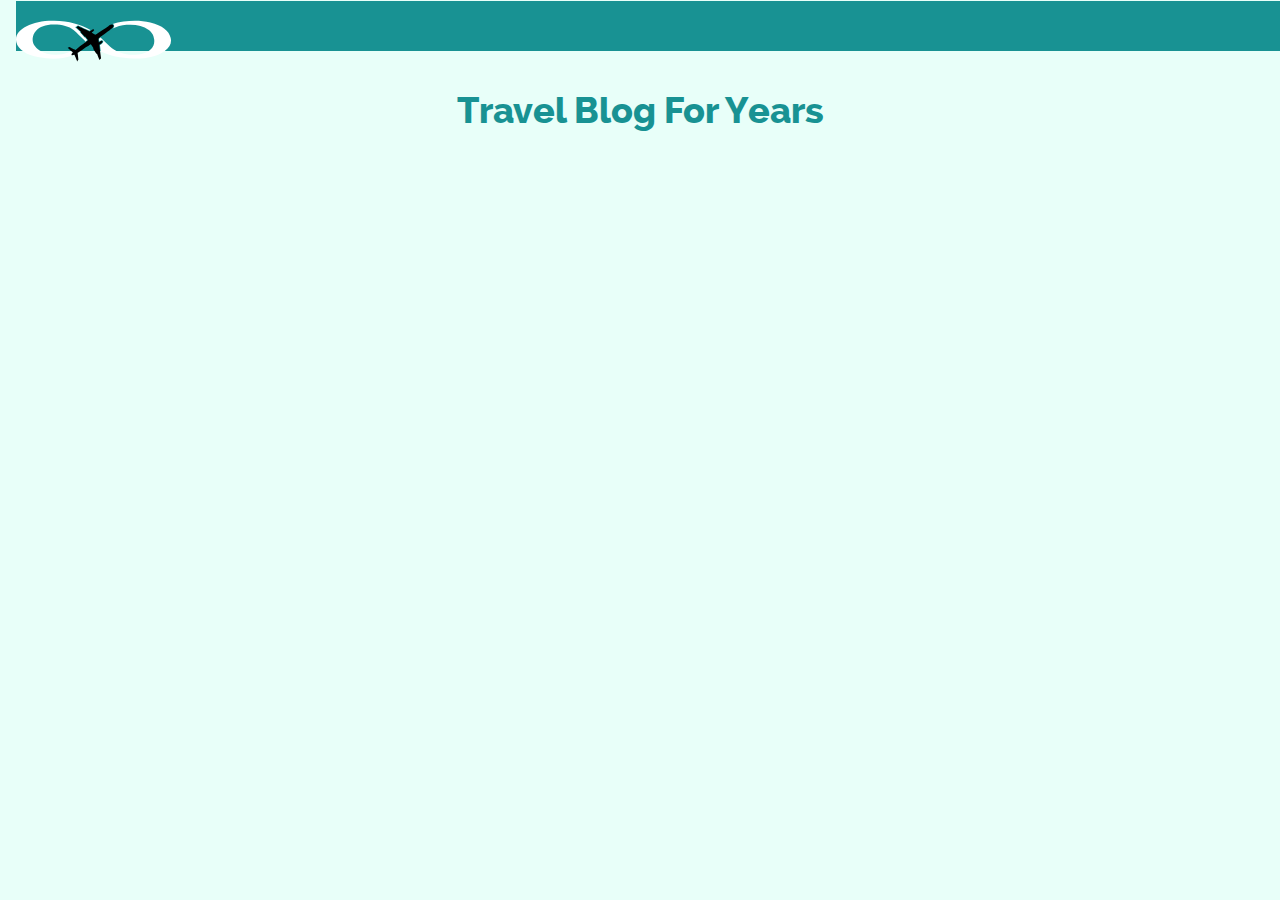
==== blog.html @ 3b25afd3 "Implemented Most of Mobile Version" ====
<!DOCTYPE html>
<html lang="en">
  <head>
    <meta charset="utf-8">
    <meta http-equiv="X-UA-Compatible" content="IE=edge">
    <meta name="viewport" content="width=device-width, initial-scale=1">
    <title>Travel Blog | Airfinity Airlines</title>

    <link href="css/bootstrap.min.css" rel="stylesheet">
    <link href="css/style.css" rel="stylesheet">

    <!--[if lt IE 9]>
      <script src="https://oss.maxcdn.com/html5shiv/3.7.2/html5shiv.min.js"></script>
      <script src="https://oss.maxcdn.com/respond/1.4.2/respond.min.js"></script>
    <![endif]-->

  </head>
  <body>
    <!-- Main header + Nav Toggle -->
    <nav class="navbar" role="navigation">
      <div class="container-fluid">
      <!-- Logo for ipad -->
      <div class="container-fluid">
        <div class="row">
          <div class="col-sm-12 visible-sm">
            <a class="logo navbar-brand" href="#"><img src="assets/logo-dark.svg" alt="Airfinity Airlines" role="logo" width="250px" height="50px"></a>
          </div>
        </div>
      </div>
        <div class="navbar-header mast">
          <div class="row">
            <a class="logo navbar-brand" href="index.html"><img src="assets/logo.svg" alt="Airfinity Airlines" role="logo" width="250px" height="50px" class="navbar-left col-xs-10 hidden-sm"></a>
            <button type="button" class="navbar-toggle menu-glyph navbar-right col-xs-2" data-toggle="collapse" data-target="#main-menu">
              <span class="glyphicon glyphicon-th-list "></span>
            </button>

          </div>
        </div>
      </div>
    </nav>
    <!-- Navigation Options -->
    <div class="collapse navbar-collapse" id="main-menu">
      <ul class="navbar-nav nav navbar-right drop-menu hidden-sm hidden-md hidden-lg">
        <li class=""><div class="drop-menu1"><a href="booking.html">Booking</a></div></li>
        <li class=""><div class="drop-menu2 drop-menu-active"><a href="#">Travel Blog</a></div></li>
        <li class=""><div class="drop-menu3"><a href="flyer.html">Frequent Flyer</a></div></li>
        <li class=""><div class="drop-menu4"><a href="pledge.html">Our Pledge</a></div></li>
      </ul>
    </div>
    <h1 class="text-center bold">Travel Blog For Years</h1>
    <div class="spacer"></div>
    <!-- blog posts here -->

    <script src="js/jquery-1.11.1.min.js"></script>
    <script src="js/bootstrap.min.js"></script>
  </body>
</html>
---- css/style.css ----
@font-face {
    font-family: 'raleway';
    src: url('../fonts/webfont/raleway-regular-webfont.eot');
    src: url('../fonts/webfont/raleway-regular-webfont.eot?#iefix') format('embedded-opentype'),
         url('../fonts/webfont/raleway-regular-webfont.woff') format('woff'),
         url('../fonts/webfont/raleway-regular-webfont.ttf') format('truetype'),
         url('../fonts/webfont/raleway-regular-webfont.svg#ralewayregular') format('svg');
    font-weight: normal;
    font-style: normal;}
@font-face {
    font-family: 'raleway';
    src: url('../fonts/webfont/raleway-extrabold-webfont.eot');
    src: url('../fonts/webfont/raleway-extrabold-webfont.eot?#iefix') format('embedded-opentype'),
         url('../fonts/webfont/raleway-extrabold-webfont.woff') format('woff'),
         url('../fonts/webfont/raleway-extrabold-webfont.ttf') format('truetype'),
         url('../fonts/webfont/raleway-extrabold-webfont.svg#ralewayextrabold') format('svg');
    font-weight: bold;
    font-style: normal;
}

html {
  margin:0;
  padding:0;

}
h2 {
  text-align: right;
  font-weight: bold;
  font-size: 3em;
}
p {
  padding-top: 1em;
  padding-bottom: 0.3em;
}
body{
  background: #e8fff9;
  color: #189293;
  font-family: raleway;
  font-weight: normal;
}
.vert_bot{
  padding-top: 3em;
}
.spacer{
  margin-top: 3em;
}
.spacerHalf{
  margin-top:1.5em;
}
.bold {
  font-weight: bold;
}
.drop-menu a {
  text-decoration: none;
  color: white;
}
.mast {
  background-color: rgba(24,146,147,1);
  width: 110%;
  height: auto;
  margin-bottom: 0;
 
}
.menu-glyph {
  font-size: 2em;
  margin-top: -1.4em;
  color: #fff;
}
.drop-menu{
  text-align: right;
  font-weight: bold;
  font-size: 3em;
  color: #fff;
  
}
.testimony{
  height: 20em;
}
.drop-menu-active{
  text-align: left;
}
.drop-menu1{
  background-image: url(../assets/menu/booking.png);
  margin-top:0.1em;
  margin-bottom: 0.1em;
}
.drop-menu2{
  background-image: url(../assets/menu/travelblog.png);
  margin-bottom: 0.1em;
}
.drop-menu3{
  background-image: url(../assets/menu/FF.png);
  margin-bottom: 0.1em;
}
.drop-menu4{
  background-image: url(../assets/menu/pledge.png);
  margin-bottom: 0.1em;
}
.text-input{
  background-color: #b6f1ef;
  border-radius: 25px;
  border-width: 0;
  color: #189293;
  font-size: 1.3em;
}
.input_round{
  border-radius: 25px;
}


@media (min-width: 1000px){
  body {
     background-image: url(../assets/tile.png);
     color: #189293;
  }

}
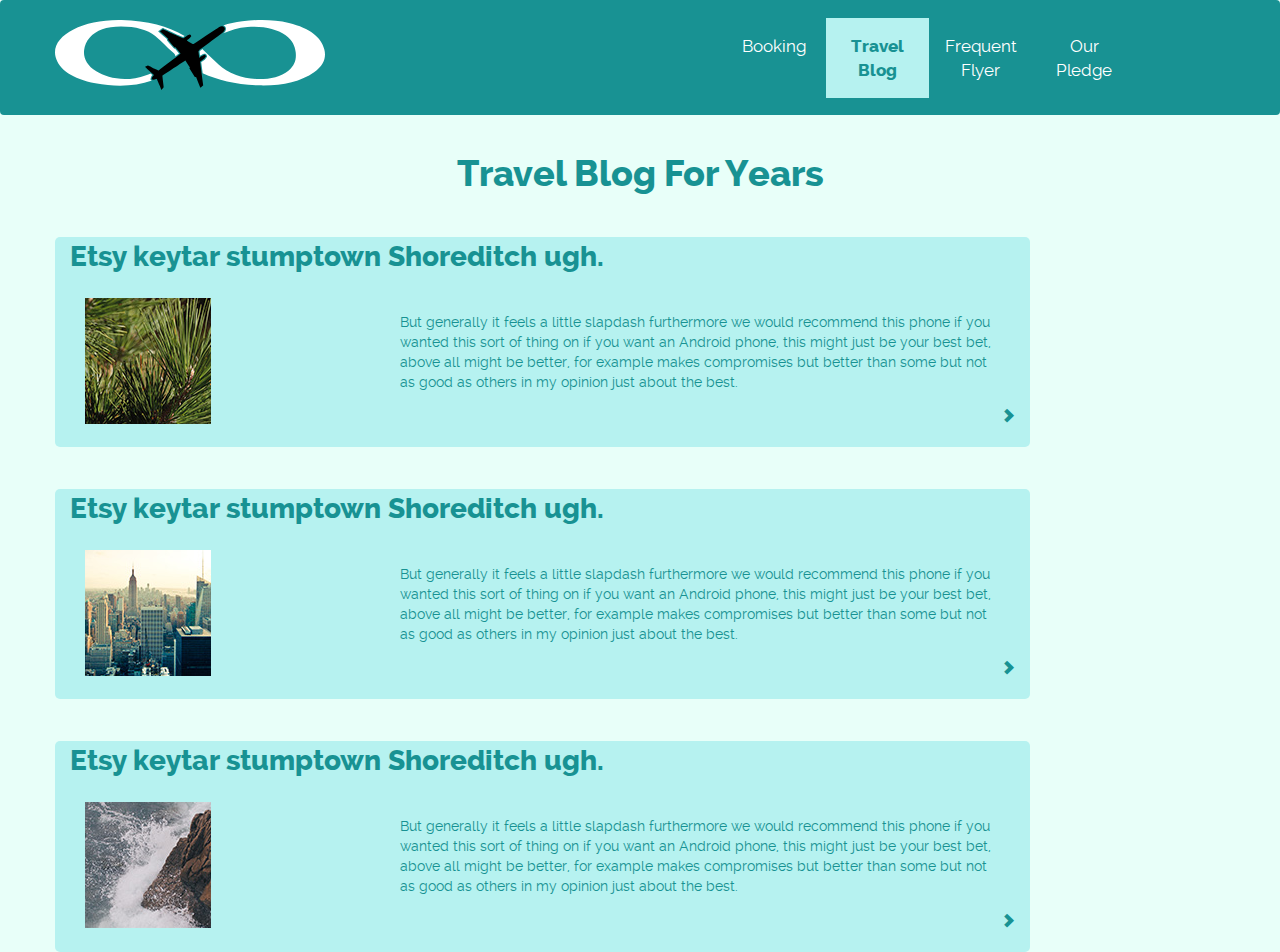
==== commit 6f230f86: "v0.4" ====
--- a/blog.html
+++ b/blog.html
@@ -17,21 +17,47 @@
   </head>
   <body>
     <!-- Main header + Nav Toggle -->
-    <nav class="navbar" role="navigation">
-      <div class="container-fluid">
-      <!-- Logo for ipad -->
-      <div class="container-fluid">
-        <div class="row">
-          <div class="col-sm-12 visible-sm">
-            <a class="logo navbar-brand" href="#"><img src="assets/logo-dark.svg" alt="Airfinity Airlines" role="logo" width="250px" height="50px"></a>
+    <nav class="" role="navigation">
+      <div class="container-fluid no_pad">
+      <!-- Menu for Desktop -->
+        <div class="mast-md navbar visible-lg visible-md">
+          <a class="logo logo-md navbar-brand" href="index.html"><img src="assets/logo.svg" alt="Airfinity Airlines" height="70px"  class="" role="logo" ></a>
+          <div class="row">
+            <div class="col-md-6 col-md-push-3 deco_none sm-menu">
+              <a href="booking.html"><div class="col-md-2"><p>Booking</p></div></a>
+              <a href="blog.html"><div class="col-md-2 sm-menu-active"><p>Travel Blog</p></div></a>
+              <a href="flyer.html"><div class="col-md-2 "><p>Frequent Flyer</p></div></a>
+              <a href="pledge.html"><div class="col-md-2"><p>Our Pledge</p></div></a>
+            </div>
+          </div>
+        </div>
+      <!--Menu for ipad -->
+        <div class="row visible-sm ">
+          <div class="col-sm-5 col-sm-push-3">
+            <a class="logo logo-ipad navbar-brand" href="index.html"><img src="assets/logo-dark.svg" alt="Airfinity Airlines"  class="text-center" role="logo" ></a>
+          </div> 
+        </div>
+        <div class="row col-sm-12 mast visible-sm">
+          <div class="col-sm-3">
+            <a href="booking.html"><p class="sm-menu">Booking</p></a>
+          </div>
+          <div class="col-sm-3">
+            <a href="blog.html"><p class="sm-menu sm-menu-active">Travel Blog</p></a>
+          </div>
+          <div class="col-sm-3">
+            <a href="flyer.html"><p class="sm-menu">Frequent Flyer</p></a>
+          </div>
+          <div class="col-sm-3">
+            <a href="pledge.html"><p class="sm-menu">Our Pledge</p></a>
           </div>
         </div>
       </div>
-        <div class="navbar-header mast">
+      <!-- Menu for Mobile -->
+      <div class="navbar-header mast visible-xs">
           <div class="row">
             <a class="logo navbar-brand" href="index.html"><img src="assets/logo.svg" alt="Airfinity Airlines" role="logo" width="250px" height="50px" class="navbar-left col-xs-10 hidden-sm"></a>
-            <button type="button" class="navbar-toggle menu-glyph navbar-right col-xs-2" data-toggle="collapse" data-target="#main-menu">
-              <span class="glyphicon glyphicon-th-list "></span>
+            <button type="button" class="navbar-toggle menu-glyph navbar-right col-xs-4" data-toggle="collapse" data-target="#main-menu">
+              <span class="glyphicon glyphicon-th-list menu"></span>
             </button>
 
           </div>
@@ -41,15 +67,216 @@
     <!-- Navigation Options -->
     <div class="collapse navbar-collapse" id="main-menu">
       <ul class="navbar-nav nav navbar-right drop-menu hidden-sm hidden-md hidden-lg">
+        <li>
+          <div class="no_pad container-fluid">
+          <div class="row">
+            <div id="carousel-index" class="carousel slide" data-ride="carousel">
+              <div class="carousel-inner">
+                <div class="item">
+                  <img class="img-responsive" width="100%" src="assets/slider/4.jpg" alt="slider1">
+                <div class="carousel-caption">
+                </div>
+              </div>
+              <div class="item">
+                <img class="img-responsive" width="100%" src="assets/slider/5.jpg" alt="slider2">
+                <div class="carousel-caption">
+                </div>
+              </div>  
+              <div class="item active">
+                <img class="img-responsive" width="100%" src="assets/slider/6.jpg" alt="slider3">
+                <div class="carousel-caption">
+                </div>
+              </div>
+            </div>
+          </div>
+          </div>
+
+        </li>
         <li class=""><div class="drop-menu1"><a href="booking.html">Booking</a></div></li>
-        <li class=""><div class="drop-menu2 drop-menu-active"><a href="#">Travel Blog</a></div></li>
+        <li class=""><div class="drop-menu2 drop-menu-active"><a href="blog.html">Travel Blog</a></div></li>
         <li class=""><div class="drop-menu3"><a href="flyer.html">Frequent Flyer</a></div></li>
         <li class=""><div class="drop-menu4"><a href="pledge.html">Our Pledge</a></div></li>
       </ul>
     </div>
     <h1 class="text-center bold">Travel Blog For Years</h1>
     <div class="spacer"></div>
-    <!-- blog posts here -->
+    <!-- Mobile blog posts here -->
+    <div class="container-fluid visible-xs">
+      <div class="row">
+        <div class="col-xs-12">
+          <button type="button" class="btn btn-lg btn-block blog_button" data-toggle="collapse" data-target="#blog-post1">
+            <!-- Blog post Pic -->
+            <div class="col-xs-6 blog_img">
+              <img class="img-rounded img-responsive" src="assets/blog1.jpg">
+            </div>
+            <div class="col-xs-2"></div>
+            <div class="col-xs-4 col-xs-pull-2">
+              <p class="blog_thumb">
+                <span class="bold">Etsy keytar <br>stumptown</span><br> 
+                 Shoreditch, a bird on <br>it organic fingerstache <br>shabby chic 
+                ugh.
+              </p>
+            </div>
+            <div class="row">
+              <div class="col-xs-1 col-xs-offset-10">
+                <span class="glyphicon glyphicon-chevron-down"></span>
+              </div>
+            </div>
+          </button>
+          <div class="spacerHalf"></div>
+          <!--Blog post 1 -->
+          <div id="blog-post1" class="collapse row">
+            <div class="container">
+              <div class="row">
+                <img class="col-xs-4" src="assets/blog4.jpg">
+                <img class="col-xs-4" src="assets/blog1.jpg">
+                <img class="col-xs-4" src="assets/blog2.jpg">
+                <div class="spacer"></div>
+                <div class="col-xs-12">
+                  <p>
+                      But generally it feels a little slapdash furthermore we would recommend this phone if you wanted this sort of thing on if you want an Android phone, this might just be your best bet, above all might be better, for example makes compromises but better than some but not as good as others in my opinion just about the best.
+                  </p>
+                </div>
+              </div>
+            </div>
+          </div>
+          <!-- Blog Post1 end -->
+           <button type="button" class="btn btn-lg btn-block blog_button" data-toggle="collapse" data-target="#blog-post2">
+            <!-- Blog post Pic -->
+            <div class="col-xs-6 blog_img">
+              <img class="img-rounded img-responsive" src="assets/blog2.jpg">
+            </div>
+            <div class="col-xs-2"></div>
+            <div class="col-xs-4 col-xs-pull-2">
+              <p class="blog_thumb">
+                <span class="bold">Etsy keytar <br>stumptown</span><br> 
+                 Shoreditch, a bird on <br>it organic fingerstache <br>shabby chic 
+                ugh.
+              </p>
+            </div>
+            <div class="row">
+              <div class="col-xs-1 col-xs-offset-10">
+                <span class="glyphicon glyphicon-chevron-down"></span>
+              </div>
+            </div>
+          </button>
+          <div class="spacerHalf"></div>
+          <!--Blog post 2 -->
+          <div id="blog-post2" class="collapse row">
+            <div class="container">
+              <div class="row">
+                <img class="col-xs-4" src="assets/blog4.jpg">
+                <img class="col-xs-4" src="assets/blog1.jpg">
+                <img class="col-xs-4" src="assets/blog2.jpg">
+                <div class="spacer"></div>
+                <div class="col-xs-12">
+                  <p>
+                      But generally it feels a little slapdash furthermore we would recommend this phone if you wanted this sort of thing on if you want an Android phone, this might just be your best bet, above all might be better, for example makes compromises but better than some but not as good as others in my opinion just about the best.
+                  </p>
+                </div>
+              </div>
+            </div>
+          </div>
+          <!-- Blog Post2 end -->
+           <button type="button" class="btn btn-lg btn-block blog_button" data-toggle="collapse" data-target="#blog-post3">
+            <!-- Blog post Pic -->
+            <div class="col-xs-6 blog_img">
+              <img class="img-rounded img-responsive" src="assets/blog4.jpg">
+            </div>
+            <div class="col-xs-2"></div>
+            <div class="col-xs-4 col-xs-pull-2">
+              <p class="blog_thumb">
+                <span class="bold">Lorem Ipsum<br>stumptown</span><br> 
+                 Shoreditch, a bird on <br>it organic fingerstache <br>shabby chic 
+                ugh.
+              </p>
+            </div>
+            <div class="row">
+              <div class="col-xs-1 col-xs-offset-10">
+                <span class="glyphicon glyphicon-chevron-down"></span>
+              </div>
+            </div>
+          </button>
+          <div class="spacerHalf"></div>
+          <!--Blog post 3 -->
+            <div id="blog-post3" class="collapse row">
+            <div class="container">
+              <div class="row">
+                <img class="col-xs-4" src="assets/blog4.jpg">
+                <img class="col-xs-4" src="assets/blog1.jpg">
+                <img class="col-xs-4" src="assets/blog2.jpg">
+                <div class="spacer"></div>
+                <div class="col-xs-12">
+                  <p>
+                      But generally it feels a little slapdash furthermore we would recommend this phone if you wanted this sort of thing on if you want an Android phone, this might just be your best bet, above all might be better, for example makes compromises but better than some but not as good as others in my opinion just about the best.
+                  </p>
+                </div>
+              </div>
+            </div>
+          </div>
+          <!-- Blog Post3 end -->
+          <div class="spacer"></div>
+        </div>        
+      </div>
+    </div>
+    <!-- Blog Posts for iPad/Desktop -->
+    <div class="container hidden-xs">
+      <div class="row">
+        <div class="col-sm-12 col-md-10 blog_button">
+          <header>Etsy keytar stumptown Shoreditch ugh.</header>
+          <div class="spacerHalf"></div>
+          <div class="col-sm-4">
+            <img class="img-responsive" src="assets/blog1.jpg" alt="">
+          </div>
+          <div class="col-sm-8">
+            <p>
+              But generally it feels a little slapdash furthermore we would recommend this phone if you wanted this sort of thing on if you want an Android phone, this might just be your best bet, above all might be better, for example makes compromises but better than some but not as good as others in my opinion just about the best.
+            </p>
+          </div>
+          <div class="text-right"><span class="glyphicon glyphicon-chevron-right"></span></div>
+          <div class="spacerHalf"></div>
+        </div>
+        </div>
+        <div class="spacer"></div>
+        <div class="row">
+        <div class="col-sm-12 col-md-10 blog_button">
+          <header>Etsy keytar stumptown Shoreditch ugh.</header>
+          <div class="spacerHalf"></div>
+          <div class="col-sm-4">
+            <img class="img-responsive" src="assets/blog2.jpg" alt="">
+          </div>
+          <div class="col-sm-8">
+            <p>
+              But generally it feels a little slapdash furthermore we would recommend this phone if you wanted this sort of thing on if you want an Android phone, this might just be your best bet, above all might be better, for example makes compromises but better than some but not as good as others in my opinion just about the best.
+            </p>
+          </div>
+          <div class="text-right"><span class="glyphicon glyphicon-chevron-right"></span></div>
+          <div class="spacerHalf"></div>
+        </div>
+        </div>
+        <div class="spacer"></div>
+        <div class="row">
+        <div class="col-sm-12 col-md-10 blog_button">
+          <header>Etsy keytar stumptown Shoreditch ugh.</header>
+          <div class="spacerHalf"></div>
+          <div class="col-sm-4">
+            <img class="img-responsive" src="assets/blog4.jpg" alt="">
+          </div>
+          <div class="col-sm-8">
+            <p>
+              But generally it feels a little slapdash furthermore we would recommend this phone if you wanted this sort of thing on if you want an Android phone, this might just be your best bet, above all might be better, for example makes compromises but better than some but not as good as others in my opinion just about the best.
+            </p>
+          </div>
+          <div class="text-right"><span class="glyphicon glyphicon-chevron-right"></span></div>
+          <div class="spacerHalf"></div>
+        </div>
+        </div>
+        
+    </div>
+
+
+
+
 
     <script src="js/jquery-1.11.1.min.js"></script>
     <script src="js/bootstrap.min.js"></script>
--- a/css/style.css
+++ b/css/style.css
@@ -1,48 +1,66 @@
-@font-face {
-    font-family: 'raleway';
-    src: url('../fonts/webfont/raleway-regular-webfont.eot');
-    src: url('../fonts/webfont/raleway-regular-webfont.eot?#iefix') format('embedded-opentype'),
-         url('../fonts/webfont/raleway-regular-webfont.woff') format('woff'),
-         url('../fonts/webfont/raleway-regular-webfont.ttf') format('truetype'),
-         url('../fonts/webfont/raleway-regular-webfont.svg#ralewayregular') format('svg');
-    font-weight: normal;
-    font-style: normal;}
-@font-face {
-    font-family: 'raleway';
-    src: url('../fonts/webfont/raleway-extrabold-webfont.eot');
-    src: url('../fonts/webfont/raleway-extrabold-webfont.eot?#iefix') format('embedded-opentype'),
-         url('../fonts/webfont/raleway-extrabold-webfont.woff') format('woff'),
-         url('../fonts/webfont/raleway-extrabold-webfont.ttf') format('truetype'),
-         url('../fonts/webfont/raleway-extrabold-webfont.svg#ralewayextrabold') format('svg');
-    font-weight: bold;
-    font-style: normal;
-}
+/*****************
+      Import
+******************/
+@font-face {font-family: 'raleway';src: url('../fonts/webfont/raleway-regular-webfont.eot');src: url('../fonts/webfont/raleway-regular-webfont.eot?#iefix') format('embedded-opentype'),url('../fonts/webfont/raleway-regular-webfont.woff') format('woff'),url('../fonts/webfont/raleway-regular-webfont.ttf') format('truetype'),url('../fonts/webfont/raleway-regular-webfont.svg#ralewayregular') format('svg');font-weight: normal;font-style: normal;}
+@font-face {font-family: 'raleway'; src: url('../fonts/webfont/raleway-extrabold-webfont.eot');src: url('../fonts/webfont/raleway-extrabold-webfont.eot?#iefix') format('embedded-opentype'),url('../fonts/webfont/raleway-extrabold-webfont.woff') format('woff'),url('../fonts/webfont/raleway-extrabold-webfont.ttf') format('truetype'),url('../fonts/webfont/raleway-extrabold-webfont.svg#ralewayextrabold') format('svg');font-weight: bold;font-style: normal;}
 
-html {
-  margin:0;
-  padding:0;
+html {margin:0;padding:0;}
 
-}
-h2 {
-  text-align: right;
-  font-weight: bold;
-  font-size: 3em;
-}
-p {
-  padding-top: 1em;
-  padding-bottom: 0.3em;
-}
+h2 {text-align: right;font-weight: bold;font-size: 3em;}
+
+p {padding-top: 1em;padding-bottom: 0.3em;}
+
 body{
   background: #e8fff9;
+  background-image: url(../assets/tile.png);
   color: #189293;
   font-family: raleway;
   font-weight: normal;
 }
+
+hr {
+  outline-color: #189293;
+  outline-width: 2px;
+}
+header {
+  font-size: 2em;
+  font-weight: bold;
+}
+.sm-menu{
+  color:#fff;
+  font-weight: normal;
+  font-size: 1.2em;
+  text-align: center;
+  padding:1em;
+}
+.md-menu{
+  padding :2em;
+
+}
+
+.sm-menu-active{
+  background-color: #b6f2f0;
+  font-weight: normal;
+  font-weight: bold;
+  color:#189293;
+}
+
+.deco_none a{
+  text-decoration: none;
+  color: inherit;
+}
 .vert_bot{
   padding-top: 3em;
+  margin-top: 3em;
+}
+.vert-mid{
+  vertical-align: middle;
+  margin-top:-0.5em;
 }
 .spacer{
-  margin-top: 3em;
+  margin-top: 1.5em;
+  padding-top:1.5em;
+  content: " ";
 }
 .spacerHalf{
   margin-top:1.5em;
@@ -59,7 +77,31 @@
   width: 110%;
   height: auto;
   margin-bottom: 0;
+  padding-bottom: 0.8em;
+  padding-top: 1em;
+  
  
+}
+.no_pad{
+  padding-left: 0;
+  padding-right: 0;
+}
+.mast-md{
+  background-color: rgba(24,146,147,1);
+
+
+}
+.logo-ipad{
+  padding:3em;
+  padding-top: 1px;
+  margin-top: 1em;
+  margin-bottom: 2em;
+}
+.logo-md{
+  padding:3em;
+  padding-top: 1px;
+  margin-top: 1em;
+  margin-bottom: 2em;
 }
 .menu-glyph {
   font-size: 2em;
@@ -106,12 +148,43 @@
 .input_round{
   border-radius: 25px;
 }
-
-
-@media (min-width: 1000px){
-  body {
-     background-image: url(../assets/tile.png);
-     color: #189293;
-  }
+.flyer_points{
+  background-color: #189293;
+  height:15em;
+  text-align: center;
 
 }
+.flyer_points h4 {
+  color: #fff;
+  padding-top:3em;
+  font-size: 2em;
+  font-weight: bold;
+}
+
+.rewards_table {
+  border: 1px solid #189293;
+}
+.rewards_even{
+  background: #189293;
+  color:#fff;
+   
+}
+.rewards_odd{
+
+}
+.blog_thumb{
+  font-size: 0.8em;
+  padding-top: 1.5em;
+  
+}
+.blog_img{
+  margin-top: 1.5em;
+}
+.blog_button {
+  background-color: #b6f2f0;
+  border-radius: 5px;
+
+}
+.large_text{
+  font-size: 1.5em;
+}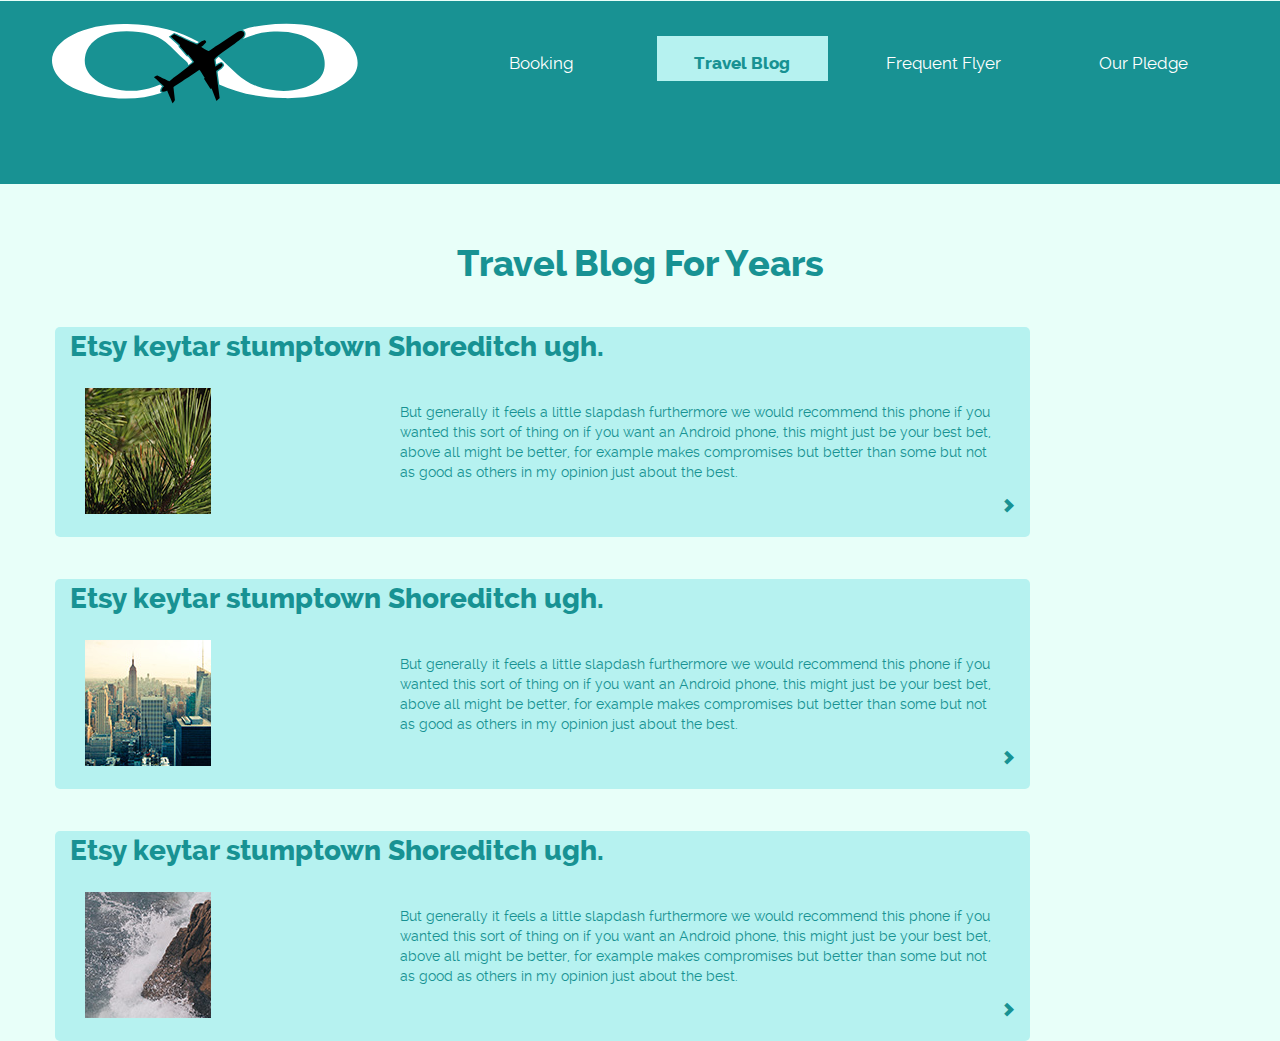
==== commit ae8d2da8: "RC version Airfinity Airlines" ====
--- a/blog.html
+++ b/blog.html
@@ -5,44 +5,40 @@
     <meta http-equiv="X-UA-Compatible" content="IE=edge">
     <meta name="viewport" content="width=device-width, initial-scale=1">
     <title>Travel Blog | Airfinity Airlines</title>
-
+    <link rel="icon" href="assets/favicon.png">
     <link href="css/bootstrap.min.css" rel="stylesheet">
     <link href="css/style.css" rel="stylesheet">
-
     <!--[if lt IE 9]>
       <script src="https://oss.maxcdn.com/html5shiv/3.7.2/html5shiv.min.js"></script>
       <script src="https://oss.maxcdn.com/respond/1.4.2/respond.min.js"></script>
     <![endif]-->
-
   </head>
   <body>
     <!-- Main header + Nav Toggle -->
-    <nav class="" role="navigation">
+    <nav class="navbar margin_nobot" role="navigation">
       <div class="container-fluid no_pad">
       <!-- Menu for Desktop -->
-        <div class="mast-md navbar visible-lg visible-md">
-          <a class="logo logo-md navbar-brand" href="index.html"><img src="assets/logo.svg" alt="Airfinity Airlines" height="70px"  class="" role="logo" ></a>
-          <div class="row">
-            <div class="col-md-6 col-md-push-3 deco_none sm-menu">
-              <a href="booking.html"><div class="col-md-2"><p>Booking</p></div></a>
-              <a href="blog.html"><div class="col-md-2 sm-menu-active"><p>Travel Blog</p></div></a>
-              <a href="flyer.html"><div class="col-md-2 "><p>Frequent Flyer</p></div></a>
-              <a href="pledge.html"><div class="col-md-2"><p>Our Pledge</p></div></a>
-            </div>
+        <div class="mast-md navbar row row-fix visible-lg visible-md">
+          <a class="logo col-md-4 " href="index.html"><img src="assets/logo.svg" class="logo-md" alt="Airfinity Airlines"></a>
+          <div class="row row-fix col-md-8 deco_none sm-menu md-menu">
+            <a href="booking.html" class="col-md-3"><div><p>Booking</p></div></a>
+            <a href="#" class="col-md-3"><div class="sm-menu-active"><p>Travel Blog</p></div></a>
+            <a href="flyer.html" class="col-md-3"><div><p>Frequent Flyer</p></div></a>
+            <a href="pledge.html" class="col-md-3"><div><p>Our Pledge</p></div></a>
           </div>
         </div>
       <!--Menu for ipad -->
-        <div class="row visible-sm ">
+        <div class="row row_fix visible-sm">
           <div class="col-sm-5 col-sm-push-3">
-            <a class="logo logo-ipad navbar-brand" href="index.html"><img src="assets/logo-dark.svg" alt="Airfinity Airlines"  class="text-center" role="logo" ></a>
+            <a class="logo logo-ipad" href="index.html"><img src="assets/logo-dark.svg" alt="Airfinity Airlines"  class="text-center"></a>
           </div> 
         </div>
-        <div class="row col-sm-12 mast visible-sm">
+        <div class="row row_fix col-sm-12 mast visible-sm">
           <div class="col-sm-3">
             <a href="booking.html"><p class="sm-menu">Booking</p></a>
           </div>
           <div class="col-sm-3">
-            <a href="blog.html"><p class="sm-menu sm-menu-active">Travel Blog</p></a>
+            <a href="#"><p class="sm-menu sm-menu-active">Travel Blog</p></a>
           </div>
           <div class="col-sm-3">
             <a href="flyer.html"><p class="sm-menu">Frequent Flyer</p></a>
@@ -54,13 +50,12 @@
       </div>
       <!-- Menu for Mobile -->
       <div class="navbar-header mast visible-xs">
-          <div class="row">
-            <a class="logo navbar-brand" href="index.html"><img src="assets/logo.svg" alt="Airfinity Airlines" role="logo" width="250px" height="50px" class="navbar-left col-xs-10 hidden-sm"></a>
-            <button type="button" class="navbar-toggle menu-glyph navbar-right col-xs-4" data-toggle="collapse" data-target="#main-menu">
-              <span class="glyphicon glyphicon-th-list menu"></span>
-            </button>
-
-          </div>
+        <div class="row row_fix">
+        <!-- Row adds up to 11 due to pushing error -->
+          <a class="col-xs-8" href="index.html"><img src="assets/logo.svg" alt="Airfinity Airlines" class="logo img-responsive hidden-sm"></a>
+          <button type="button" class="navbar-toggle menu-glyph navbar-right col-xs-3" data-toggle="collapse" data-target="#main-menu">
+            <span class="glyphicon glyphicon-th-list"></span>
+          </button>
         </div>
       </div>
     </nav>
@@ -68,36 +63,38 @@
     <div class="collapse navbar-collapse" id="main-menu">
       <ul class="navbar-nav nav navbar-right drop-menu hidden-sm hidden-md hidden-lg">
         <li>
-          <div class="no_pad container-fluid">
-          <div class="row">
-            <div id="carousel-index" class="carousel slide" data-ride="carousel">
+          <div class="container-fluid no_pad">
+            <div id="carousel-index" class="carousel slide " data-ride="carousel">
               <div class="carousel-inner">
-                <div class="item">
-                  <img class="img-responsive" width="100%" src="assets/slider/4.jpg" alt="slider1">
-                <div class="carousel-caption">
-                </div>
-              </div>
-              <div class="item">
-                <img class="img-responsive" width="100%" src="assets/slider/5.jpg" alt="slider2">
-                <div class="carousel-caption">
-                </div>
-              </div>  
-              <div class="item active">
-                <img class="img-responsive" width="100%" src="assets/slider/6.jpg" alt="slider3">
-                <div class="carousel-caption">
-                </div>
-              </div>
-            </div>
-          </div>
-          </div>
-
+                <div class="item active">
+                  <img class="img-responsive" src="assets/slider/1.jpg" alt="slider1">
+                </div>
+                <div class="item">
+                  <img class="img-responsive" src="assets/slider/2.jpg" alt="slider2">
+                </div>  
+                <div class="item">
+                  <img class="img-responsive" src="assets/slider/3.jpg" alt="slider3">
+                </div>
+                <div class="item">
+                  <img class="img-responsive" src="assets/slider/4.jpg" alt="slider4">
+                </div>
+                <div class="item">
+                  <img class="img-responsive" src="assets/slider/5.jpg" alt="slider5">
+                </div>
+                <div class="item">
+                  <img class="img-responsive" src="assets/slider/6.jpg" alt="slider6">
+                </div>
+              </div>
+            </div>
+          </div>
         </li>
         <li class=""><div class="drop-menu1"><a href="booking.html">Booking</a></div></li>
-        <li class=""><div class="drop-menu2 drop-menu-active"><a href="blog.html">Travel Blog</a></div></li>
+        <li class=""><div class="drop-menu2 drop-menu-active"><a href="#">Travel Blog</a></div></li>
         <li class=""><div class="drop-menu3"><a href="flyer.html">Frequent Flyer</a></div></li>
         <li class=""><div class="drop-menu4"><a href="pledge.html">Our Pledge</a></div></li>
       </ul>
     </div>
+
     <h1 class="text-center bold">Travel Blog For Years</h1>
     <div class="spacer"></div>
     <!-- Mobile blog posts here -->
